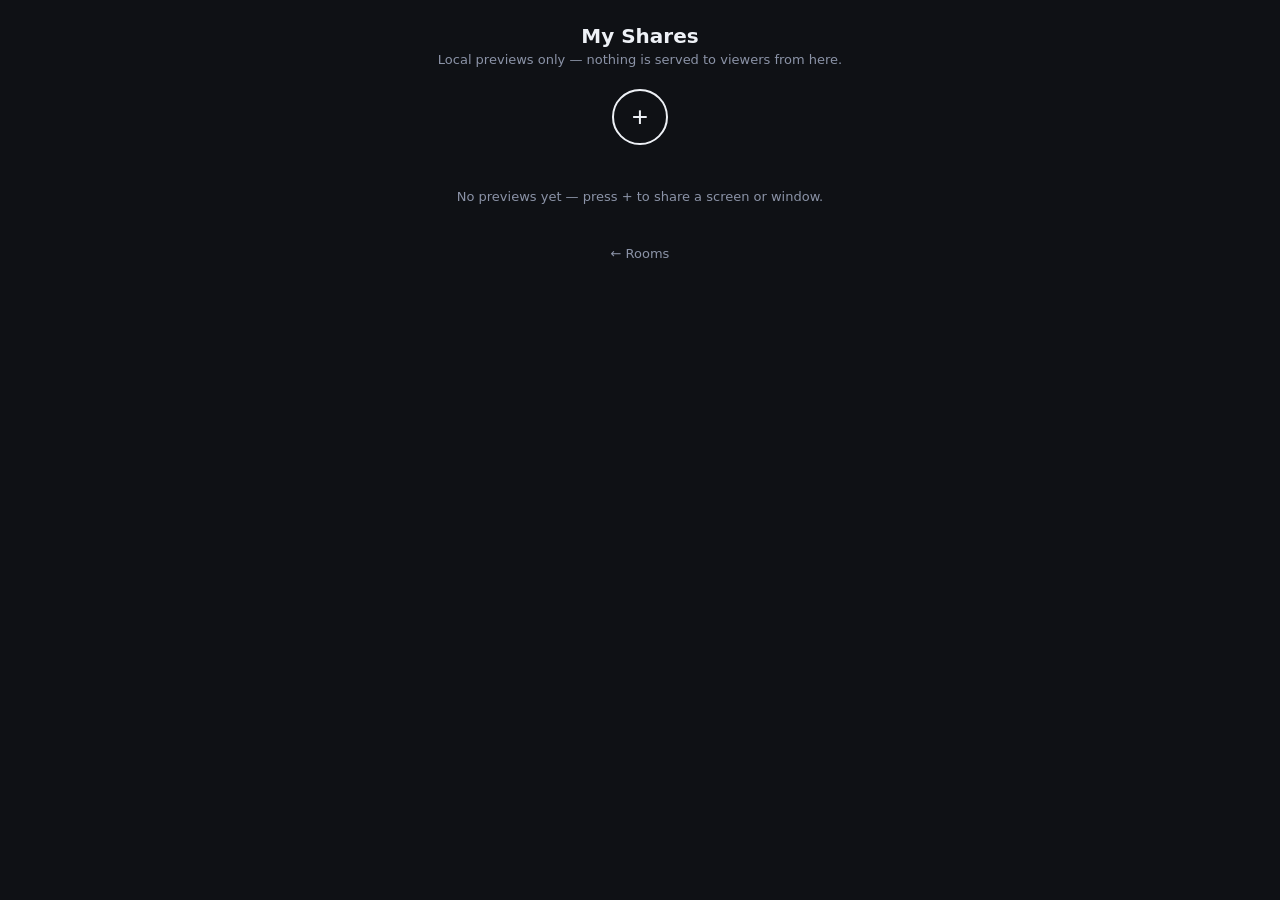
==== www/myshares.html @ a3eae126 "Signed-off-by: amr.lounis <amr.lounis>" ====
<!DOCTYPE html>
<html lang="en" dir="ltr">
<head>
<meta charset="UTF-8">
<meta name="viewport" content="width=device-width, initial-scale=1.0, viewport-fit=cover">
<title>My Shares</title>
<style>
*{box-sizing:border-box}
html,body{height:100%}
body{margin:0;background:#0f1115;color:#eef1f6;font-family:system-ui;display:flex;flex-direction:column;align-items:center;padding:24px 16px}
.wrap{width:100%;max-width:960px;display:flex;flex-direction:column;align-items:center}
h1{font-size:20px;margin:0 0 4px}
.sub{color:#8b93a7;font-size:13px;margin:0 0 16px}
.add{width:56px;height:56px;border-radius:50%;background:transparent;color:#eef1f6;border:2px solid #eef1f6;font-size:28px;line-height:1;cursor:pointer;display:flex;align-items:center;justify-content:center;margin:6px 0 20px}
.add:active{transform:scale(.94)}
.grid{width:100%;display:grid;gap:16px;grid-template-columns:repeat(auto-fit,minmax(min(100%,340px),1fr))}
.card{position:relative;background:#171a21;border:1px solid #2a2f3a;border-radius:12px;overflow:hidden}
.card video{display:block;width:100%;aspect-ratio:16/9;background:#000;object-fit:contain}
.card .name{padding:10px 12px;font-family:Consolas,monospace;font-size:14px;overflow:hidden;text-overflow:ellipsis;white-space:nowrap;border-top:1px solid #2a2f3a}
.card .live{position:absolute;top:10px;left:10px;width:10px;height:10px;border-radius:50%;background:#22c55e}
.card .close{position:absolute;top:8px;right:8px;width:30px;height:30px;border-radius:50%;border:0;background:rgba(0,0,0,.55);color:#fff;font-size:16px;cursor:pointer;opacity:0;transition:opacity .2s}
.card:hover .close,.card:focus-within .close{opacity:1}
@media (hover:none){.card .close{opacity:1}}
.empty{color:#8b93a7;font-size:13px;padding:24px 2px;text-align:center}
.overlay{position:fixed;inset:0;background:rgba(0,0,0,.6);display:none;align-items:center;justify-content:center;z-index:20;padding:16px}
.overlay.open{display:flex}
.modal{width:100%;max-width:360px;background:#171a21;border:1px solid #2a2f3a;border-radius:12px;padding:18px}
.modal h2{font-size:15px;margin:0 0 12px}
.modal input{width:100%;background:#0f1115;color:#eef1f6;border:1px solid #2a2f3a;border-radius:10px;padding:10px 12px;font-size:14px;font-family:Consolas,monospace}
.modal input:focus{outline:none;border-color:#4f7cff}
.modal .merr{color:#ef4444;font-size:12px;min-height:18px;margin:6px 0 4px}
.modal .mrow{display:flex;gap:8px;justify-content:flex-end;margin-top:8px}
.modal button{border:0;border-radius:10px;padding:9px 16px;font-weight:700;font-size:14px;cursor:pointer}
.modal .ok{background:#22c55e;color:#04120a}
.modal .cancel{background:transparent;color:#eef1f6;border:1px solid #2a2f3a}
.back{margin-top:18px;color:#8b93a7;font-size:13px;text-decoration:none}
.back:hover{color:#eef1f6}
</style>
</head>
<body>
<div class="wrap">
<h1>My Shares</h1>
<p class="sub">Local previews only — nothing is served to viewers from here.</p>
<button class="add" id="add" title="Add share" aria-label="Add share">+</button>
<div class="grid" id="grid"></div>
<div class="empty" id="empty">No previews yet — press + to share a screen or window.</div>
<a class="back" href="index.html">← Rooms</a>
</div>
<div class="overlay" id="overlay">
<div class="modal" role="dialog" aria-modal="true" aria-labelledby="mtitle">
<h2 id="mtitle">New preview</h2>
<input id="mname" placeholder="room-name" maxlength="32" autocapitalize="off" autocomplete="off" spellcheck="false">
<div class="merr" id="merr"></div>
<div class="mrow">
<button class="cancel" id="mcancel">Cancel</button>
<button class="ok" id="mok">Share</button>
</div>
</div>
</div>
<script src="shared.js"></script>
<script>
const grid = $('grid'), empty = $('empty');
const overlay = $('overlay'), mname = $('mname'), merr = $('merr');
const cards = new Map(); // name -> {stream, el}

function paintEmpty(){
  empty.style.display = cards.size ? 'none' : 'block';
}

function openModal(){
  merr.textContent = '';
  mname.value = '';
  overlay.classList.add('open');
  setTimeout(() => { try{ mname.focus(); }catch(e){} }, 0);
}
function closeModal(){
  overlay.classList.remove('open');
}

function removeCard(name){
  const c = cards.get(name);
  if(!c) return;
  cards.delete(name);
  try{ c.stream.getTracks().forEach(t => t.stop()); }catch(e){}
  try{ c.el.remove(); }catch(e){}
  paintEmpty();
  log('preview removed: ' + (name || '(default)'));
}

function makeCard(name, stream){
  const card = document.createElement('div');
  card.className = 'card';
  const dot = document.createElement('span');
  dot.className = 'live';
  const video = document.createElement('video');
  video.autoplay = true;
  video.muted = true;
  video.playsInline = true;
  video.srcObject = stream;
  try{ const p = video.play(); if(p && p.catch) p.catch(() => {}); }catch(e){}
  const label = document.createElement('div');
  label.className = 'name';
  label.textContent = name || '(default)';
  const x = document.createElement('button');
  x.className = 'close';
  x.title = 'Stop';
  x.setAttribute('aria-label', 'Stop preview ' + (name || 'default'));
  x.textContent = '×';
  x.onclick = () => removeCard(name);
  card.append(dot, video, label, x);
  grid.append(card);
  return card;
}

async function addShare(name){
  let stream = null;
  try{
    stream = await navigator.mediaDevices.getDisplayMedia({ video: { frameRate: { ideal: 15, max: 30 } }, audio: true });
  }catch(e){
    try{ stream = await navigator.mediaDevices.getDisplayMedia({ video: true }); }
    catch(e2){ alert('Screen capture failed: ' + (e2 && e2.name || 'error')); log('capture failed: ' + (e2 && e2.message || e2)); return; }
  }
  const el = makeCard(name, stream);
  cards.set(name, { stream, el });
  try{
    stream.getVideoTracks()[0].addEventListener('ended', () => removeCard(name));
  }catch(e){}
  paintEmpty();
  log('preview live: ' + (name || '(default)'));
}

$('add').onclick = openModal;
$('mcancel').onclick = closeModal;
overlay.addEventListener('click', e => { if(e.target === overlay) closeModal(); });
document.addEventListener('keydown', e => { if(e.key === 'Escape' && overlay.classList.contains('open')) closeModal(); });
mname.addEventListener('keydown', e => { if(e.key === 'Enter') $('mok').click(); });
$('mok').onclick = () => {
  const v = cleanRoom(mname.value);
  if(!ROOM_RE.test(v)){ merr.textContent = 'Use a-z 0-9 - _ (1-32 chars).'; mname.focus(); return; }
  if(cards.has(v)){ merr.textContent = 'This name is already previewing.'; mname.focus(); return; }
  closeModal();
  addShare(v);
};

paintEmpty();
window.addEventListener('beforeunload', () => {
  for(const name of Array.from(cards.keys())) removeCard(name);
});
</script>
</body>
</html>
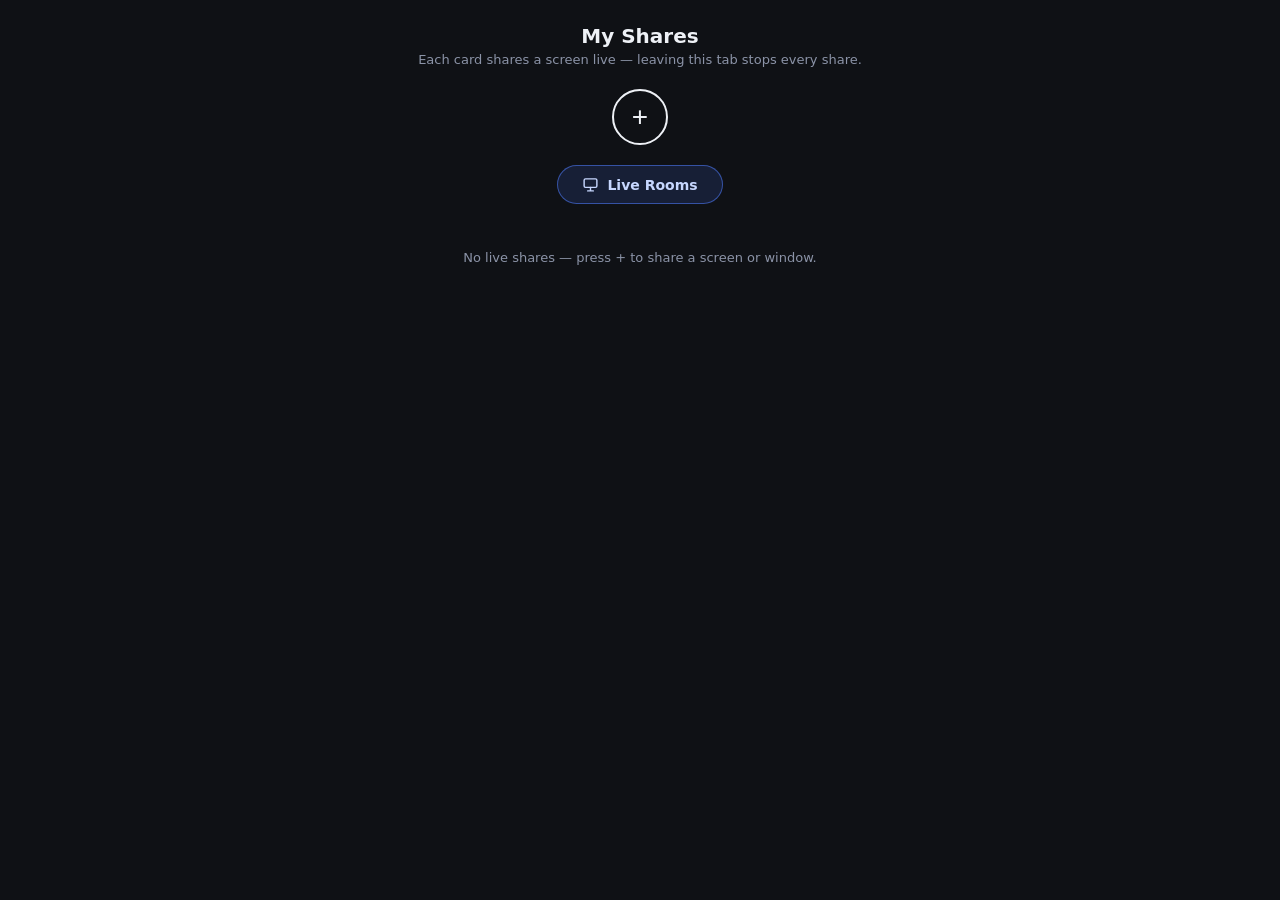
==== commit 32bf5fba: "0.06" ====
--- a/www/myshares.html
+++ b/www/myshares.html
@@ -8,24 +8,40 @@
 *{box-sizing:border-box}
 html,body{height:100%}
 body{margin:0;background:#0f1115;color:#eef1f6;font-family:system-ui;display:flex;flex-direction:column;align-items:center;padding:24px 16px}
-.wrap{width:100%;max-width:960px;display:flex;flex-direction:column;align-items:center}
+.wrap{width:100%;max-width:1180px;display:flex;flex-direction:column;align-items:center}
 h1{font-size:20px;margin:0 0 4px}
 .sub{color:#8b93a7;font-size:13px;margin:0 0 16px}
 .add{width:56px;height:56px;border-radius:50%;background:transparent;color:#eef1f6;border:2px solid #eef1f6;font-size:28px;line-height:1;cursor:pointer;display:flex;align-items:center;justify-content:center;margin:6px 0 20px}
 .add:active{transform:scale(.94)}
-.grid{width:100%;display:grid;gap:16px;grid-template-columns:repeat(auto-fit,minmax(min(100%,340px),1fr))}
+.grid{width:100%;display:grid;gap:16px;grid-template-columns:repeat(auto-fit,minmax(min(100%,250px),1fr))}
 .card{position:relative;background:#171a21;border:1px solid #2a2f3a;border-radius:12px;overflow:hidden}
 .card video{display:block;width:100%;aspect-ratio:16/9;background:#000;object-fit:contain}
 .card .name{padding:10px 12px;font-family:Consolas,monospace;font-size:14px;overflow:hidden;text-overflow:ellipsis;white-space:nowrap;border-top:1px solid #2a2f3a}
-.card .live{position:absolute;top:10px;left:10px;width:10px;height:10px;border-radius:50%;background:#22c55e}
-.card .close{position:absolute;top:8px;right:8px;width:30px;height:30px;border-radius:50%;border:0;background:rgba(0,0,0,.55);color:#fff;font-size:16px;cursor:pointer;opacity:0;transition:opacity .2s}
+.card .live{position:absolute;top:10px;left:10px;width:10px;height:10px;border-radius:50%;background:#22c55e;z-index:2}
+.card .aud{position:absolute;top:10px;left:28px;width:10px;height:10px;border-radius:50%;background:rgba(255,255,255,.25);z-index:2}
+.card .count{position:absolute;top:8px;right:46px;min-width:30px;height:26px;padding:0 8px;border-radius:999px;background:rgba(0,0,0,.55);color:#fff;font-size:13px;font-weight:700;display:flex;align-items:center;justify-content:center;z-index:2}
+.card .close{position:absolute;top:8px;right:8px;width:30px;height:30px;border-radius:50%;border:0;background:rgba(0,0,0,.55);color:#fff;font-size:16px;cursor:pointer;opacity:0;transition:opacity .2s;z-index:2}
 .card:hover .close,.card:focus-within .close{opacity:1}
 @media (hover:none){.card .close{opacity:1}}
+.card .stat{position:absolute;top:38px;left:50%;transform:translateX(-50%);background:rgba(0,0,0,.65);color:#fff;font-size:12px;padding:6px 12px;border-radius:999px;display:none;z-index:2;white-space:nowrap;max-width:92%;overflow:hidden;text-overflow:ellipsis}
+.card{--btn:rgba(34,197,94,.9);--btn-fg:#000}
+.card .bar{position:absolute;bottom:12px;left:0;right:0;display:flex;justify-content:center;gap:8px;opacity:.35;transition:opacity .25s,transform .35s;transform:translateY(0);z-index:3}
+.card:hover .bar,.card .bar:focus-within{opacity:1}
+.card .bar.hidden{opacity:0;transform:translateY(150%);pointer-events:none}
+.card .bar button{background:var(--btn);color:var(--btn-fg);border:0;width:52px;height:52px;border-radius:50%;cursor:pointer;display:inline-flex;align-items:center;justify-content:center}
+.card .bar button.danger{background:rgba(239,68,68,.9);color:#fff}
+.card .bar button.blue{background:rgba(79,124,255,.9);color:#fff}
+.card .bar button:disabled{opacity:.3}
+.card .bar button:active{transform:scale(.94)}
+.card .bar button svg{display:block}
+.card.fs{position:fixed;inset:0;z-index:30;border-radius:0;background:#000}
+.card.fs video{aspect-ratio:auto;max-height:calc(100vh - 60px)}
 .empty{color:#8b93a7;font-size:13px;padding:24px 2px;text-align:center}
 .overlay{position:fixed;inset:0;background:rgba(0,0,0,.6);display:none;align-items:center;justify-content:center;z-index:20;padding:16px}
 .overlay.open{display:flex}
 .modal{width:100%;max-width:360px;background:#171a21;border:1px solid #2a2f3a;border-radius:12px;padding:18px}
 .modal h2{font-size:15px;margin:0 0 12px}
+.modal label{font-size:12px;color:#8b93a7;display:block;margin:10px 0 4px}
 .modal input{width:100%;background:#0f1115;color:#eef1f6;border:1px solid #2a2f3a;border-radius:10px;padding:10px 12px;font-size:14px;font-family:Consolas,monospace}
 .modal input:focus{outline:none;border-color:#4f7cff}
 .modal .merr{color:#ef4444;font-size:12px;min-height:18px;margin:6px 0 4px}
@@ -33,23 +49,38 @@
 .modal button{border:0;border-radius:10px;padding:9px 16px;font-weight:700;font-size:14px;cursor:pointer}
 .modal .ok{background:#22c55e;color:#04120a}
 .modal .cancel{background:transparent;color:#eef1f6;border:1px solid #2a2f3a}
-.back{margin-top:18px;color:#8b93a7;font-size:13px;text-decoration:none}
-.back:hover{color:#eef1f6}
+.roomsbtn{margin:0 0 22px;background:rgba(79,124,255,.14);border:1px solid rgba(79,124,255,.55);color:#c7d7ff;font-size:14px;font-weight:700;border-radius:999px;padding:10px 24px;cursor:pointer;display:inline-flex;align-items:center;gap:8px;font-family:inherit;transition:background .15s,color .15s}
+.roomsbtn:hover{background:rgba(79,124,255,.3);color:#fff}
+.roomsbtn:active{transform:scale(.96)}
+.roomsbtn svg{display:block}
+.rrow{display:flex;align-items:center;gap:10px;background:#0f1115;border:1px solid #2a2f3a;border-radius:10px;padding:10px 12px;margin:8px 0}
+.rdot{width:10px;height:10px;border-radius:50%;background:#22c55e;flex:none}
+.rname{flex:1;font-family:Consolas,monospace;font-size:14px;overflow:hidden;text-overflow:ellipsis;white-space:nowrap}
+.modal .watch{background:#4f7cff;color:#fff}
+.modal .fulllink{color:#9db4ff;font-size:13px;text-decoration:none;align-self:center;margin-right:auto}
+#roomsempty{color:#8b93a7;font-size:13px;padding:12px 2px}
+#leaveov{z-index:40}
+.modal .leavewarn{background:rgba(239,68,68,.1);border:1px solid rgba(239,68,68,.4);border-radius:10px;padding:10px 12px;font-size:13px;margin:4px 0 6px}
+.modal .leavewarn b{color:#f87171}
+.modal .stopall{background:#ef4444;color:#fff}
 </style>
 </head>
 <body>
 <div class="wrap">
 <h1>My Shares</h1>
-<p class="sub">Local previews only — nothing is served to viewers from here.</p>
-<button class="add" id="add" title="Add share" aria-label="Add share">+</button>
+<p class="sub">Each card shares a screen live — leaving this tab stops every share.</p>
+<button class="add" id="add" title="New share" aria-label="New share">+</button>
+<button class="roomsbtn" id="roomsbtn"><svg viewBox="0 0 24 24" width="17" height="17" stroke="currentColor" stroke-width="2" fill="none" stroke-linecap="round" stroke-linejoin="round"><rect x="3" y="4" width="18" height="12" rx="2"/><path d="M8 21h8M12 16v5"/></svg> Live Rooms</button>
 <div class="grid" id="grid"></div>
-<div class="empty" id="empty">No previews yet — press + to share a screen or window.</div>
-<a class="back" href="index.html">← Rooms</a>
+<div class="empty" id="empty">No live shares — press + to share a screen or window.</div>
 </div>
 <div class="overlay" id="overlay">
 <div class="modal" role="dialog" aria-modal="true" aria-labelledby="mtitle">
-<h2 id="mtitle">New preview</h2>
+<h2 id="mtitle">New share</h2>
+<label for="mname">Room name</label>
 <input id="mname" placeholder="room-name" maxlength="32" autocapitalize="off" autocomplete="off" spellcheck="false">
+<label for="mmax">Max viewers (1–99)</label>
+<input id="mmax" type="number" min="1" max="99" value="1" inputmode="numeric">
 <div class="merr" id="merr"></div>
 <div class="mrow">
 <button class="cancel" id="mcancel">Cancel</button>
@@ -57,94 +88,426 @@
 </div>
 </div>
 </div>
+<div class="overlay" id="roomsov">
+<div class="modal" role="dialog" aria-modal="true" aria-labelledby="rtitle">
+<h2 id="rtitle">Live rooms</h2>
+<div id="roomslist"><div id="roomsempty">No live rooms.</div></div>
+<div class="mrow">
+<a class="fulllink" href="index.html" target="_blank" rel="noopener">Open Rooms page ↗</a>
+<button class="cancel" id="roomsclose">Close</button>
+</div>
+</div>
+</div>
+<div class="overlay" id="leaveov">
+<div class="modal" role="alertdialog" aria-modal="true" aria-labelledby="leavetitle">
+<h2 id="leavetitle">Stop sharing?</h2>
+<div class="leavewarn" id="leavemsg"></div>
+<div class="mrow">
+<button class="cancel" id="leavestay">Stay sharing</button>
+<button class="stopall" id="leavego">Stop all &amp; leave</button>
+</div>
+</div>
+</div>
 <script src="shared.js"></script>
 <script>
+// Multi-room sharer: every card is a full live sharer (own capture stream,
+// own heartbeat + claim loop + peer connections), same protocol as Sharer.html.
 const grid = $('grid'), empty = $('empty');
-const overlay = $('overlay'), mname = $('mname'), merr = $('merr');
-const cards = new Map(); // name -> {stream, el}
+const overlay = $('overlay'), mname = $('mname'), mmax = $('mmax'), merr = $('merr');
+const cards = new Map(); // room name -> card {room,maxv,stream,pcs,pollTimer,netFails,starting,els}
 
 function paintEmpty(){
   empty.style.display = cards.size ? 'none' : 'block';
 }
-
 function openModal(){
   merr.textContent = '';
   mname.value = '';
+  mmax.value = '1';
   overlay.classList.add('open');
   setTimeout(() => { try{ mname.focus(); }catch(e){} }, 0);
 }
 function closeModal(){
   overlay.classList.remove('open');
 }
-
-function removeCard(name){
-  const c = cards.get(name);
-  if(!c) return;
+function setStat(card, t){
+  const el = card.els.stat;
+  if(!t){ el.style.display = 'none'; return; }
+  el.textContent = t;
+  el.style.display = 'block';
+}
+
+function updateViewers(card){
+  const n = Object.keys(card.pcs).length;
+  card.els.count.textContent = n + '/' + card.maxv;
+}
+function audioTracks(card){
+  try{ return card.stream && card.stream.getAudioTracks ? card.stream.getAudioTracks().length : 0; }
+  catch(e){ return 0; }
+}
+function paintAud(card){
+  const n = audioTracks(card);
+  card.els.aud.style.background = n ? 'rgba(34,197,94,.9)' : 'rgba(255,255,255,.25)';
+  card.els.aud.title = n ? 'sharing with audio' : 'video only - no audio track';
+}
+function dropGone(card, gone){
+  if(!Array.isArray(gone)) return;
+  for(const id of gone){
+    const pc = card.pcs[id];
+    if(!pc) continue;
+    log('[' + card.room + '] viewer ' + id + ' left - dropping at once');
+    try{ pc.onconnectionstatechange = null; pc.close(); }catch(e){}
+    delete card.pcs[id];
+  }
+}
+function roomPing(card, leave){
+  try{
+    const body = JSON.stringify({ room: card.room });
+    if(leave && navigator.sendBeacon) navigator.sendBeacon('api/sharer/leave', new Blob([body], {type:'application/json'}));
+    else fetch(leave ? 'api/sharer/leave' : 'api/sharer/heartbeat', { method:'POST', headers:{'Content-Type':'application/json'}, body, keepalive:true });
+  }catch(e){}
+}
+
+async function pollOffers(card){
+  roomPing(card, false);
+  const full = Object.keys(card.pcs).length >= card.maxv;
+  try{
+    const r = await fetch('api/claim', { method: 'POST', headers: {'Content-Type':'application/json'},
+      body: JSON.stringify({ room: card.room, known: Object.keys(card.pcs), accept: !full }) });
+    let o = null;
+    try{ o = await r.json(); }catch(e){}
+    if(o) dropGone(card, o.gone);
+    if(r.ok && o && !o.waiting && o.id && o.sdp){
+      if(card.pcs[o.id]){
+        log('[' + card.room + '] viewer ' + o.id + ' re-offered - replacing stale link');
+        try{ card.pcs[o.id].onconnectionstatechange = null; card.pcs[o.id].close(); }catch(e){}
+        delete card.pcs[o.id];
+      }
+      await serveViewer(card, o.id, o.sdp);
+    }
+    if(card.netFails){ card.netFails = 0; setStat(card, null); }
+  }catch(e){ if(++card.netFails === 3) setStat(card, 'Connection lost — retrying…'); }
+  updateViewers(card);
+}
+
+async function serveViewer(card, id, offerSdp){
+  try{
+    const offCands = countCands(offerSdp);
+    log('[' + card.room + '] offer from ' + id + ' (' + offCands + ' remote, ' + relayCount(offerSdp) + ' relay cands)');
+    const pc = new RTCPeerConnection({ iceServers: await getIceServers() });
+    card.pcs[id] = pc;
+    card.stream.getTracks().forEach(t => pc.addTrack(t, card.stream));
+    pc.oniceconnectionstatechange = () => {
+      if(card.pcs[id] !== pc) return;
+      log('[' + card.room + '] viewer ' + id + ' ice: ' + pc.iceConnectionState);
+    };
+    pc.onconnectionstatechange = () => {
+      updateViewers(card);
+      const s = pc.connectionState;
+      log('[' + card.room + '] viewer ' + id + ' connection: ' + s + ' (ice=' + pc.iceConnectionState + ')');
+      if(s === 'failed') log('[' + card.room + '] viewer ' + id + ' failed - check same network');
+      if(s === 'closed' || s === 'disconnected' || s === 'failed'){
+        const wait = (s === 'closed') ? 0 : 5000;
+        setTimeout(() => {
+          if(card.pcs[id] !== pc) return;
+          const cur = pc.connectionState;
+          if(cur !== 'closed' && cur !== 'disconnected' && cur !== 'failed') return;
+          try{pc.close();}catch(e){}
+          delete card.pcs[id];
+          updateViewers(card);
+        }, wait);
+      }
+    };
+    await pc.setRemoteDescription({ type: 'offer', sdp: offerSdp });
+    const answer = await pc.createAnswer();
+    await pc.setLocalDescription(answer);
+    await new Promise(res => {
+      if(pc.iceGatheringState === 'complete') return res();
+      const f = () => { if(pc.iceGatheringState === 'complete'){ pc.removeEventListener('icegatheringstatechange', f); res(); } };
+      pc.addEventListener('icegatheringstatechange', f);
+      setTimeout(res, 3000);
+    });
+    const ansSdp = pc.localDescription.sdp;
+    const ansCands = countCands(ansSdp);
+    await fetch('api/answer', { method: 'POST', headers: {'Content-Type':'application/json'},
+      body: JSON.stringify({ id, sdp: ansSdp, room: card.room, cands: ansCands }) });
+    log('[' + card.room + '] serving viewer ' + id + ' (' + ansCands + ' local, ' + relayCount(ansSdp) + ' relay candidates)');
+  }catch(e){
+    console.error(e);
+    delete card.pcs[id];
+    log('[' + card.room + '] serve failed for ' + id + ': ' + e.message);
+  }
+}
+
+let cardSeq = 0;
+
+function paintCardBtns(card){
+  // Same toggle as Sharer.html: Share shows only when idle, Stop while live.
+  const active = !!card.stream || card.starting;
+  card.els.share.style.display = active ? 'none' : '';
+  card.els.stop.style.display = active ? '' : 'none';
+}
+
+function stopLive(card){
+  // Same as Sharer.html stopAll but per card: the card stays so the same
+  // room can be re-shared with its Share button.
+  roomPing(card, true);
+  if(card.pollTimer){ clearInterval(card.pollTimer); card.pollTimer = null; }
+  for(const id of Object.keys(card.pcs)){ try{card.pcs[id].close();}catch(e){} }
+  card.pcs = {};
+  if(card.stream){ try{card.stream.getTracks().forEach(t=>t.stop());}catch(e){} card.stream = null; }
+  try{ card.els.video.srcObject = null; }catch(e){}
+  card.els.share.disabled = false;
+  card.els.stop.disabled = true;
+  card.starting = false;
+  paintCardBtns(card);
+  paintAud(card);
+  updateViewers(card);
+  setStat(card, null);
+  log('stopped: ' + (card.room || '(default)'));
+  maybeDisarm();
+}
+
+function stopCard(name){
+  const card = cards.get(name);
+  if(!card) return;
+  stopLive(card);
   cards.delete(name);
-  try{ c.stream.getTracks().forEach(t => t.stop()); }catch(e){}
-  try{ c.el.remove(); }catch(e){}
+  try{ card.els.root.remove(); }catch(e){}
   paintEmpty();
-  log('preview removed: ' + (name || '(default)'));
-}
-
-function makeCard(name, stream){
-  const card = document.createElement('div');
-  card.className = 'card';
+}
+
+// Same auto-hide as Sharer.html keepBarAwake, but scoped per card: the bar
+// slides down after 5s without interaction on that card, and wakes on any.
+function keepCardBarAwake(root, bar){
+  let idleT = null;
+  const poke = () => {
+    bar.classList.remove('hidden');
+    if(idleT) clearTimeout(idleT);
+    idleT = setTimeout(() => bar.classList.add('hidden'), 5000);
+  };
+  ['touchstart','mousemove','mousedown','keydown','wheel','click'].forEach(ev => root.addEventListener(ev, poke, {passive:true}));
+  poke();
+}
+
+function makeCard(name, maxv){
+  cardSeq++;
+  const root = document.createElement('div');
+  root.className = 'card';
+  root.id = 'card-' + cardSeq;
   const dot = document.createElement('span');
   dot.className = 'live';
+  const aud = document.createElement('span');
+  aud.className = 'aud';
+  aud.title = 'audio track';
   const video = document.createElement('video');
   video.autoplay = true;
   video.muted = true;
   video.playsInline = true;
-  video.srcObject = stream;
-  try{ const p = video.play(); if(p && p.catch) p.catch(() => {}); }catch(e){}
+  const count = document.createElement('div');
+  count.className = 'count';
+  count.textContent = '0/' + maxv;
+  const stat = document.createElement('div');
+  stat.className = 'stat';
+  // Same control bar as Sharer.html: Share / Stop / Fullscreen.
+  const bar = document.createElement('div');
+  bar.className = 'bar';
+  const share = document.createElement('button');
+  share.title = 'Share';
+  share.setAttribute('aria-label', 'Share ' + (name || 'default'));
+  share.innerHTML = '<svg viewBox="0 0 24 24" width="22" height="22" stroke="currentColor" stroke-width="2" fill="none" stroke-linecap="round" stroke-linejoin="round"><rect x="3" y="4" width="18" height="12" rx="2"/><path d="M9 20h6M12 16v4"/></svg>';
+  const stop = document.createElement('button');
+  stop.className = 'danger';
+  stop.title = 'Stop';
+  stop.setAttribute('aria-label', 'Stop ' + (name || 'default'));
+  stop.innerHTML = '<svg viewBox="0 0 24 24" width="20" height="20" fill="currentColor"><rect x="7" y="7" width="10" height="10" rx="1"/></svg>';
+  stop.disabled = true;
+  const full = document.createElement('button');
+  full.className = 'blue';
+  full.title = 'Fullscreen';
+  full.setAttribute('aria-label', 'Fullscreen ' + (name || 'default'));
+  full.id = 'full-' + cardSeq;
+  bar.append(share, stop, full);
+  keepCardBarAwake(root, bar);
   const label = document.createElement('div');
   label.className = 'name';
   label.textContent = name || '(default)';
   const x = document.createElement('button');
   x.className = 'close';
-  x.title = 'Stop';
-  x.setAttribute('aria-label', 'Stop preview ' + (name || 'default'));
+  x.title = 'Remove card';
+  x.setAttribute('aria-label', 'Remove card ' + (name || 'default'));
   x.textContent = '×';
-  x.onclick = () => removeCard(name);
-  card.append(dot, video, label, x);
-  grid.append(card);
-  return card;
-}
-
-async function addShare(name){
+  x.onclick = () => stopCard(name);
+  root.append(dot, aud, video, count, stat, bar, label, x);
+  grid.append(root);
+  setupFullscreen(root.id, full.id);
+  return { root, video, count, aud, stat, share, stop, full };
+}
+
+async function startCapture(card){
+  card.starting = true;
+  paintCardBtns(card);
   let stream = null;
   try{
     stream = await navigator.mediaDevices.getDisplayMedia({ video: { frameRate: { ideal: 15, max: 30 } }, audio: true });
   }catch(e){
     try{ stream = await navigator.mediaDevices.getDisplayMedia({ video: true }); }
-    catch(e2){ alert('Screen capture failed: ' + (e2 && e2.name || 'error')); log('capture failed: ' + (e2 && e2.message || e2)); return; }
+    catch(e2){ card.starting = false; paintCardBtns(card); alert('Screen capture failed: ' + (e2 && e2.name || 'error')); log('capture failed: ' + (e2 && e2.message || e2)); return; }
   }
-  const el = makeCard(name, stream);
-  cards.set(name, { stream, el });
-  try{
-    stream.getVideoTracks()[0].addEventListener('ended', () => removeCard(name));
+  card.starting = false;
+  card.stream = stream;
+  card.els.video.srcObject = stream;
+  try{ const p = card.els.video.play(); if(p && p.catch) p.catch(() => {}); }catch(e){}
+  card.els.share.disabled = true;
+  card.els.stop.disabled = false;
+  paintCardBtns(card);
+  paintAud(card);
+  updateViewers(card);
+  log('sharing live: ' + card.room + ' max: ' + card.maxv);
+  try{
+    stream.getVideoTracks()[0].addEventListener('ended', () => stopLive(card));
   }catch(e){}
+  card.pollTimer = setInterval(() => pollOffers(card), 1000);
+  pollOffers(card);
+  armGuard();
+}
+
+function addShare(name, maxv){
+  const card = { room: name, maxv, stream: null, pcs: {}, pollTimer: null, netFails: 0, starting: false, els: null };
+  card.els = makeCard(name, maxv);
+  card.els.share.onclick = () => { if(!card.stream && !card.starting) startCapture(card); };
+  card.els.stop.onclick = () => stopLive(card);
+  cards.set(name, card);
+  paintCardBtns(card);
+  paintAud(card);
+  updateViewers(card);
   paintEmpty();
-  log('preview live: ' + (name || '(default)'));
+  startCapture(card);
 }
 
 $('add').onclick = openModal;
 $('mcancel').onclick = closeModal;
 overlay.addEventListener('click', e => { if(e.target === overlay) closeModal(); });
-document.addEventListener('keydown', e => { if(e.key === 'Escape' && overlay.classList.contains('open')) closeModal(); });
+document.addEventListener('keydown', e => {
+  if(e.key !== 'Escape') return;
+  if(leaveov.classList.contains('open')) closeLeaveModal();
+  else if(roomsov.classList.contains('open')) closeRooms();
+  else if(overlay.classList.contains('open')) closeModal();
+});
 mname.addEventListener('keydown', e => { if(e.key === 'Enter') $('mok').click(); });
 $('mok').onclick = () => {
   const v = cleanRoom(mname.value);
   if(!ROOM_RE.test(v)){ merr.textContent = 'Use a-z 0-9 - _ (1-32 chars).'; mname.focus(); return; }
-  if(cards.has(v)){ merr.textContent = 'This name is already previewing.'; mname.focus(); return; }
+  if(cards.has(v)){ merr.textContent = 'This room is already sharing here.'; mname.focus(); return; }
+  let n = parseInt(mmax.value, 10);
+  if(!Number.isFinite(n)) n = 1;
+  n = Math.min(99, Math.max(1, n));
   closeModal();
-  addShare(v);
+  addShare(v, n);
 };
 
+// ---- In-page Rooms panel: browse live rooms without leaving this page
+// (leaving would kill every capture). Watch links open in a new tab.
+const roomsov = $('roomsov'), roomslist = $('roomslist'), roomsempty = $('roomsempty');
+let roomsTimer = null;
+async function refreshRooms(){
+  try{
+    const r = await fetch('api/rooms');
+    if(!r.ok) throw new Error(r.status);
+    const data = await r.json();
+    const rooms = (data.rooms || []).filter(x => x.live);
+    roomslist.querySelectorAll('.rrow').forEach(e => e.remove());
+    roomsempty.style.display = rooms.length ? 'none' : 'block';
+    roomsempty.textContent = 'No live rooms.';
+    for(const x of rooms){
+      const row = document.createElement('div');
+      row.className = 'rrow';
+      const dot = document.createElement('span');
+      dot.className = 'rdot';
+      const nm = document.createElement('span');
+      nm.className = 'rname';
+      nm.textContent = x.room || '(default)';
+      const btn = document.createElement('button');
+      btn.className = 'watch';
+      btn.textContent = 'Watch';
+      const room = x.room;
+      btn.onclick = () => { window.open('Viewer.html' + (room ? '?room=' + encodeURIComponent(room) : ''), '_blank', 'noopener'); };
+      row.append(dot, nm, btn);
+      roomslist.append(row);
+    }
+  }catch(e){
+    roomsempty.style.display = 'block';
+    roomsempty.textContent = 'Cannot reach server.';
+  }
+}
+function openRooms(){
+  roomsov.classList.add('open');
+  refreshRooms();
+  if(roomsTimer) clearInterval(roomsTimer);
+  roomsTimer = setInterval(refreshRooms, 3000);
+}
+function closeRooms(){
+  roomsov.classList.remove('open');
+  if(roomsTimer){ clearInterval(roomsTimer); roomsTimer = null; }
+}
+$('roomsbtn').onclick = openRooms;
+$('roomsclose').onclick = closeRooms;
+roomsov.addEventListener('click', e => { if(e.target === roomsov) closeRooms(); });
+
+// ---- Back-button guard: leaving this page kills every capture + peer
+// connection, so the browser Back button is trapped while anything is live
+// and a strong confirmation decides instead. Tab close / refresh / typed
+// URLs can't be trapped the same way — beforeunload below is their fallback.
+const leaveov = $('leaveov'), leavemsg = $('leavemsg');
+let guardActive = false, suppressGuardOnce = false;
+function liveCount(){
+  try{ return Array.from(cards.values()).filter(c => !!c.stream).length; }
+  catch(e){ return 0; }
+}
+function armGuard(){
+  if(guardActive) return;
+  guardActive = true;
+  try{ history.pushState({ mlGuard: 1 }, ''); }catch(e){}
+}
+function maybeDisarm(){
+  // Last live share ended: silently drop the guard entry (if still on top).
+  if(!guardActive || liveCount() > 0) return;
+  guardActive = false;
+  suppressGuardOnce = true;
+  try{ history.back(); }catch(e){}
+}
+function openLeaveModal(n){
+  leavemsg.innerHTML = 'Going back will <b>STOP all ' + n + ' live share(s)</b> at once. Viewers will be cut off.';
+  leaveov.classList.add('open');
+}
+function closeLeaveModal(){
+  leaveov.classList.remove('open');
+}
+window.addEventListener('popstate', () => {
+  guardActive = false;
+  if(suppressGuardOnce){ suppressGuardOnce = false; return; }
+  const n = liveCount();
+  if(n > 0){ openLeaveModal(n); armGuard(); }
+});
+function stopAllCards(){
+  for(const name of Array.from(cards.keys())) stopCard(name);
+}
+$('leavestay').onclick = closeLeaveModal;
+$('leavego').onclick = () => {
+  closeLeaveModal();
+  stopAllCards(); // drops the guard on the way out
+  try{ history.back(); }catch(e){} // exit to the previous page
+};
+leaveov.addEventListener('click', e => { if(e.target === leaveov) closeLeaveModal(); });
+
 paintEmpty();
-window.addEventListener('beforeunload', () => {
-  for(const name of Array.from(cards.keys())) removeCard(name);
+window.addEventListener('beforeunload', (e) => {
+  // Fallback for tab close / refresh / typed URLs (History can't trap those).
+  // Browsers show their own generic text — setting returnValue only triggers it.
+  // Warn only when something is actually live; idle shells cost nothing.
+  try{
+    if(liveCount() > 0){ e.preventDefault(); e.returnValue = ''; }
+  }catch(err){}
+  for(const name of Array.from(cards.keys())) stopCard(name);
 });
 </script>
 </body>
